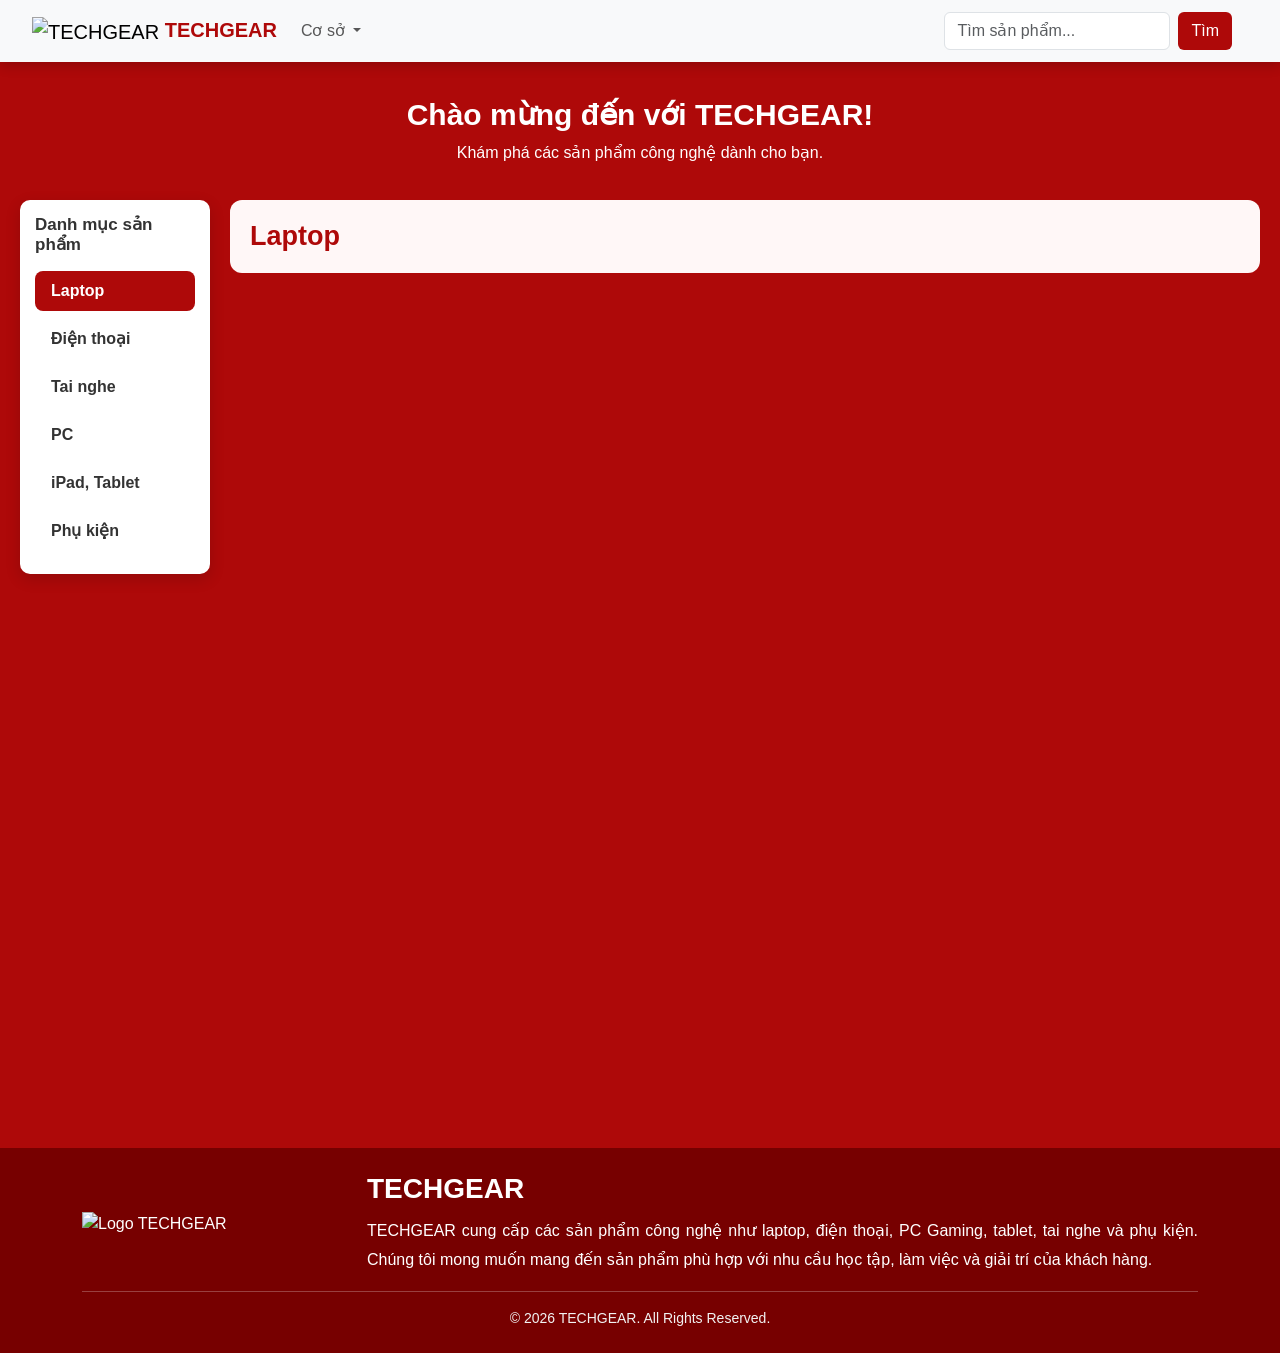
==== index.html @ 056b8b58 "homepage1" ====
<!doctype html>
<html lang="vi">
<head>
  <meta charset="UTF-8">
  <meta name="viewport" content="width=device-width, initial-scale=1.0">

  <title>TECHGEAR - Cửa hàng công nghệ</title>

  <!-- Bootstrap giúp bố cục đẹp trên máy tính và điện thoại -->
  <link
    href="https://cdn.jsdelivr.net/npm/bootstrap@5.3.8/dist/css/bootstrap.min.css"
    rel="stylesheet"
  >

  <!-- File CSS riêng của website -->
  <link rel="stylesheet" href="./styles/index.css">
</head>

<body>
  <!-- ================= HEADER / NAVBAR ================= -->
  <nav class="navbar navbar-expand-lg bg-light sticky-top">
    <div class="container-fluid">

      <!-- Logo -->
      <a class="navbar-brand" href="index.html">
        <img
          src="./img/ChatGPT Image 19_56_39 20 thg 6, 2026.png"
          alt="TECHGEAR"
          class="navbar-logo"
        >
        <span class="brand-name">TECHGEAR</span>
      </a>

      <!-- Nút menu trên màn hình nhỏ -->
      <button
        class="navbar-toggler"
        type="button"
        data-bs-toggle="collapse"
        data-bs-target="#mainNavbar"
        aria-controls="mainNavbar"
        aria-expanded="false"
        aria-label="Mở menu"
      >
        <span class="navbar-toggler-icon"></span>
      </button>

      <div class="collapse navbar-collapse" id="mainNavbar">

        <!-- Menu bên trái -->
        <ul class="navbar-nav me-auto mb-2 mb-lg-0">
          <li class="nav-item dropdown">
            <a
              class="nav-link dropdown-toggle"
              href="#"
              data-bs-toggle="dropdown"
            >
              Cơ sở
            </a>

            <ul class="dropdown-menu">
              <li><a class="dropdown-item" href="#">TP. Hồ Chí Minh</a></li>
              <li><a class="dropdown-item" href="#">Hà Nội</a></li>
              <li><a class="dropdown-item" href="#">Hải Phòng</a></li>
              <li><a class="dropdown-item" href="#">Đà Nẵng</a></li>
              <li><a class="dropdown-item" href="#">Cần Thơ</a></li>
              <li><a class="dropdown-item" href="#">An Giang</a></li>
              <li><a class="dropdown-item" href="#">Cà Mau</a></li>
              <li><a class="dropdown-item" href="#">Đắk Lắk</a></li>
              <li><a class="dropdown-item" href="#">Lâm Đồng</a></li>
              <li><a class="dropdown-item" href="#">Phú Thọ</a></li>
              <li><a class="dropdown-item" href="#">Quảng Ngãi</a></li>
            </ul>
          </li>
        </ul>

        <!-- Ô tìm kiếm sản phẩm -->
        <form class="d-flex search-form" id="searchForm" role="search">
          <input
            class="form-control me-2"
            id="searchInput"
            type="search"
            placeholder="Tìm sản phẩm..."
            aria-label="Tìm sản phẩm"
          >
          <button class="btn btn-search" type="submit">Tìm</button>
        </form>

        <!-- JavaScript sẽ tự cập nhật khu vực này -->
        <div class="user-area ms-lg-3 mt-3 mt-lg-0" id="userArea">
          <!-- Chưa đăng nhập: hiện nút Đăng nhập -->
          <!-- Đã đăng nhập: hiện tên người dùng và nút Đăng xuất -->
        </div>

      </div>
    </div>
  </nav>

  <!-- ================= LỜI CHÀO ================= -->
  <section class="welcome container-fluid">
    <h1>Chào mừng đến với TECHGEAR!</h1>
    <p>Khám phá các sản phẩm công nghệ dành cho bạn.</p>
  </section>

  <!-- ================= DANH MỤC VÀ SẢN PHẨM ================= -->
  <main class="hero">

    <!-- Menu danh mục bên trái -->
    <aside class="category-menu">
      <h5 class="category-title">Danh mục sản phẩm</h5>

      <div
        class="nav flex-column nav-pills"
        id="categoryTabs"
        role="tablist"
        aria-orientation="vertical"
      >
        <button
          class="nav-link active"
          id="laptop-tab"
          data-bs-toggle="pill"
          data-bs-target="#laptop"
          type="button"
          role="tab"
        >Laptop</button>

        <button
          class="nav-link"
          id="phone-tab"
          data-bs-toggle="pill"
          data-bs-target="#phone"
          type="button"
          role="tab"
        >Điện thoại</button>

        <button
          class="nav-link"
          id="headphone-tab"
          data-bs-toggle="pill"
          data-bs-target="#headphone"
          type="button"
          role="tab"
        >Tai nghe</button>

        <button
          class="nav-link"
          id="pc-tab"
          data-bs-toggle="pill"
          data-bs-target="#pc"
          type="button"
          role="tab"
        >PC</button>

        <button
          class="nav-link"
          id="tablet-tab"
          data-bs-toggle="pill"
          data-bs-target="#tablet"
          type="button"
          role="tab"
        >iPad, Tablet</button>

        <button
          class="nav-link"
          id="accessory-tab"
          data-bs-toggle="pill"
          data-bs-target="#accessory"
          type="button"
          role="tab"
        >Phụ kiện</button>
      </div>
    </aside>

    <!-- Khu vực hiển thị sản phẩm -->
    <section class="tab-content product-content" id="categoryContent">

      <!-- Mỗi danh mục có một khu vực trống.
           JavaScript sẽ tự thêm thẻ sản phẩm vào đây. -->

      <div
        class="tab-pane fade show active"
        id="laptop"
        role="tabpanel"
        aria-labelledby="laptop-tab"
        tabindex="0"
      >
        <h2 class="section-title">Laptop</h2>
        <div class="row g-4 product-list" id="laptopList"></div>
      </div>

      <div
        class="tab-pane fade"
        id="phone"
        role="tabpanel"
        aria-labelledby="phone-tab"
        tabindex="0"
      >
        <h2 class="section-title">Điện thoại</h2>
        <div class="row g-4 product-list" id="phoneList"></div>
      </div>

      <div
        class="tab-pane fade"
        id="headphone"
        role="tabpanel"
        aria-labelledby="headphone-tab"
        tabindex="0"
      >
        <h2 class="section-title">Tai nghe</h2>
        <div class="row g-4 product-list" id="headphoneList"></div>
      </div>

      <div
        class="tab-pane fade"
        id="pc"
        role="tabpanel"
        aria-labelledby="pc-tab"
        tabindex="0"
      >
        <h2 class="section-title">PC</h2>
        <div class="row g-4 product-list" id="pcList"></div>
      </div>

      <div
        class="tab-pane fade"
        id="tablet"
        role="tabpanel"
        aria-labelledby="tablet-tab"
        tabindex="0"
      >
        <h2 class="section-title">iPad, Tablet</h2>
        <div class="row g-4 product-list" id="tabletList"></div>
      </div>

      <div
        class="tab-pane fade"
        id="accessory"
        role="tabpanel"
        aria-labelledby="accessory-tab"
        tabindex="0"
      >
        <h2 class="section-title">Phụ kiện</h2>
        <div class="row g-4 product-list" id="accessoryList"></div>
      </div>

    </section>
  </main>

  <!-- ================= FOOTER ================= -->
  <footer class="footer mt-5">
    <div class="container py-4">
      <div class="row align-items-center">

        <div class="col-md-3 text-center text-md-start">
          <img
            src="./img/ChatGPT Image 19_56_39 20 thg 6, 2026.png"
            alt="Logo TECHGEAR"
            class="footer-logo"
          >
        </div>

        <div class="col-md-9">
          <h4 class="footer-title">TECHGEAR</h4>
          <p class="footer-text">
            TECHGEAR cung cấp các sản phẩm công nghệ như laptop,
            điện thoại, PC Gaming, tablet, tai nghe và phụ kiện.
            Chúng tôi mong muốn mang đến sản phẩm phù hợp với nhu cầu
            học tập, làm việc và giải trí của khách hàng.
          </p>
        </div>

      </div>

      <hr>
      <p class="text-center footer-copy mb-0">
        © 2026 TECHGEAR. All Rights Reserved.
      </p>
    </div>
  </footer>

  <!-- Bootstrap JavaScript để sử dụng dropdown và tab -->
  <script
    src="https://cdn.jsdelivr.net/npm/bootstrap@5.3.8/dist/js/bootstrap.bundle.min.js"
  ></script>

  <!-- File JavaScript xử lý dữ liệu và thông tin người dùng -->
  <script src="./spck.js"></script>
</body>
</html>
---- styles/index.css ----
/* ================= CÀI ĐẶT CHUNG ================= */
body {
  background: rgb(174, 9, 9);
  font-family: Arial, Helvetica, sans-serif;
  margin: 0;
}

/* ================= NAVBAR ================= */
.navbar {
  box-shadow: 0 3px 12px rgba(0, 0, 0, 0.2);
  padding: 10px 20px;
}

.navbar-logo {
  width: 50px;
  height: 50px;
  object-fit: contain;
}

.brand-name {
  color: rgb(174, 9, 9);
  font-weight: bold;
  font-size: 20px;
}

.search-form {
  max-width: 350px;
}

.btn-search {
  background: rgb(174, 9, 9);
  color: white;
}

.btn-search:hover {
  background: #870000;
  color: white;
}

/* Khu vực đăng nhập và thông tin người dùng */
.user-area {
  display: flex;
  align-items: center;
  justify-content: center;
  gap: 10px;
  flex-wrap: wrap;
}

.user-name {
  color: #333;
  font-weight: bold;
}

.btn-login,
.btn-logout {
  display: inline-block;
  padding: 8px 14px;
  border-radius: 7px;
  text-decoration: none;
  font-weight: bold;
}

.btn-login {
  background: rgb(174, 9, 9);
  color: white;
}

.btn-login:hover {
  background: #870000;
  color: white;
}

.btn-logout {
  border: 1px solid rgb(174, 9, 9);
  color: rgb(174, 9, 9);
  background: white;
  cursor: pointer;
}

.btn-logout:hover {
  background: #ffdada;
}

/* ================= LỜI CHÀO ================= */
.welcome {
  padding: 35px 20px;
  text-align: center;
  color: white;
}

.welcome h1 {
  font-size: 30px;
  font-weight: bold;
}

.welcome p {
  margin-bottom: 0;
  font-size: 16px;
}

/* ================= BỐ CỤC CHÍNH ================= */
.hero {
  display: flex;
  align-items: flex-start;
  gap: 20px;
  padding: 0 20px 20px;
  min-height: 100vh;
}

/* Menu danh mục bên trái */
.category-menu {
  width: 190px;
  flex-shrink: 0;
  position: sticky;
  top: 85px;
  background: white;
  padding: 15px;
  border-radius: 10px;
  box-shadow: 0 5px 15px rgba(0, 0, 0, 0.15);
}

.category-title {
  font-size: 17px;
  font-weight: bold;
  margin-bottom: 15px;
  color: #333;
}

.nav-pills .nav-link {
  width: 100%;
  color: #333;
  font-weight: 600;
  text-align: left;
  border-radius: 8px;
  margin-bottom: 8px;
  transition: 0.3s;
}

.nav-pills .nav-link:hover {
  background: #ffdada;
  color: rgb(174, 9, 9);
}

.nav-pills .nav-link.active {
  background: rgb(174, 9, 9);
  color: white;
}

/* Khu vực nội dung bên phải */
.product-content {
  flex: 1;
  min-width: 0;
  padding: 20px;
  background: #fff7f7;
  border-radius: 12px;
}

.section-title {
  color: rgb(174, 9, 9);
  font-size: 27px;
  font-weight: bold;
  margin-bottom: 25px;
}

/* ================= THẺ SẢN PHẨM ================= */
.product-card {
  height: 100%;
  background: white;
  border: none;
  border-radius: 15px;
  overflow: hidden;
  box-shadow: 0 5px 15px rgba(0, 0, 0, 0.15);
  transition: 0.3s;
}

.product-card:hover {
  transform: translateY(-6px);
  box-shadow: 0 12px 25px rgba(0, 0, 0, 0.2);
}

.product-img {
  width: 100%;
  height: 220px;
  object-fit: contain;
  padding: 15px;
  transition: 0.3s;
}

.product-card:hover .product-img {
  transform: scale(1.04);
}

.product-card .card-body {
  display: flex;
  flex-direction: column;
}

.product-card .card-title {
  color: #222;
  font-size: 18px;
  font-weight: bold;
}

.product-card .card-text {
  color: #666;
  line-height: 1.6;
  font-size: 14px;
}

.product-price {
  color: rgb(174, 9, 9);
  font-size: 23px;
  font-weight: bold;
  margin: 10px 0 15px;
}

.btn-buy {
  display: block;
  width: 100%;
  margin-top: auto;
  padding: 11px;
  border: none;
  border-radius: 8px;
  background: rgb(174, 9, 9);
  color: white;
  text-align: center;
  text-decoration: none;
  font-weight: bold;
  transition: 0.3s;
}

.btn-buy:hover {
  background: #870000;
  color: white;
}

/* Thông báo khi không tìm thấy sản phẩm */
.no-products {
  color: #666;
  padding: 20px 0;
}

/* ================= FOOTER ================= */
.footer {
  background: #770000;
  color: white;
}

.footer-logo {
  width: 120px;
  height: 120px;
  object-fit: contain;
}

.footer-title {
  font-size: 28px;
  font-weight: bold;
  margin-bottom: 12px;
}

.footer-text {
  font-size: 16px;
  line-height: 1.8;
  text-align: justify;
  margin: 0;
}

.footer-copy {
  font-size: 14px;
  color: #f2f2f2;
}

/* ================= MÀN HÌNH NHỎ ================= */
@media (max-width: 992px) {
  .hero {
    flex-direction: column;
  }

  .category-menu {
    width: 100%;
    position: static;
  }

  /* Menu danh mục hiển thị thành nhiều cột */
  #categoryTabs {
    display: grid;
    grid-template-columns: repeat(2, minmax(0, 1fr));
    gap: 5px;
  }

  .nav-pills .nav-link {
    margin-bottom: 0;
  }

  .product-content {
    width: 100%;
    padding: 15px;
  }

  .search-form {
    max-width: none;
  }

  .user-area {
    justify-content: flex-start;
  }
}

@media (max-width: 576px) {
  .welcome h1 {
    font-size: 24px;
  }

  .product-img {
    height: 190px;
  }

  .product-price {
    font-size: 21px;
  }

  .footer-logo {
    margin-bottom: 20px;
  }
}
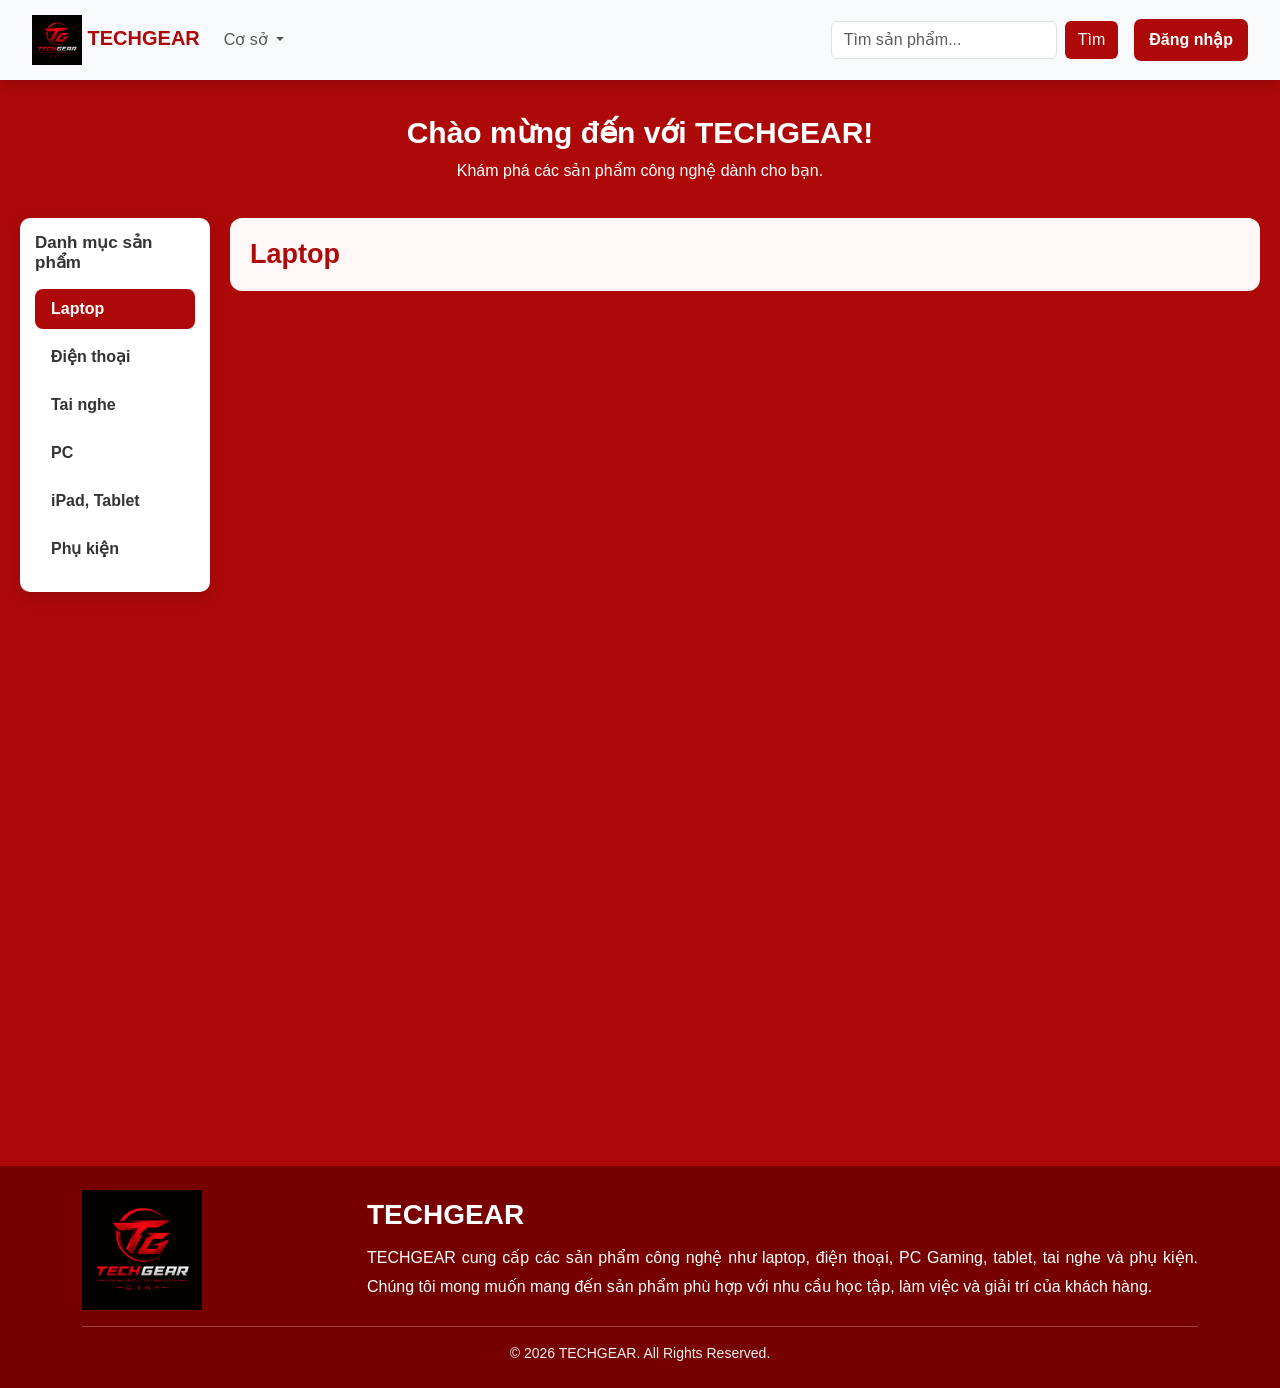
==== commit 32b309eb: "hompage" ====
--- a/index.html
+++ b/index.html
@@ -74,6 +74,7 @@
           </li>
         </ul>
 
+        
         <!-- Ô tìm kiếm sản phẩm -->
         <form class="d-flex search-form" id="searchForm" role="search">
           <input
@@ -86,11 +87,11 @@
           <button class="btn btn-search" type="submit">Tìm</button>
         </form>
 
-        <!-- JavaScript sẽ tự cập nhật khu vực này -->
+        <!-- Khu vực đăng nhập hoặc thông tin người dùng -->
         <div class="user-area ms-lg-3 mt-3 mt-lg-0" id="userArea">
-          <!-- Chưa đăng nhập: hiện nút Đăng nhập -->
-          <!-- Đã đăng nhập: hiện tên người dùng và nút Đăng xuất -->
+          <!-- JavaScript sẽ tự hiển thị nội dung tại đây -->
         </div>
+
 
       </div>
     </div>
@@ -284,6 +285,6 @@
   ></script>
 
   <!-- File JavaScript xử lý dữ liệu và thông tin người dùng -->
-  <script src="./spck.js"></script>
+  <script src="./scripts/index.js"></script>
 </body>
 </html>
